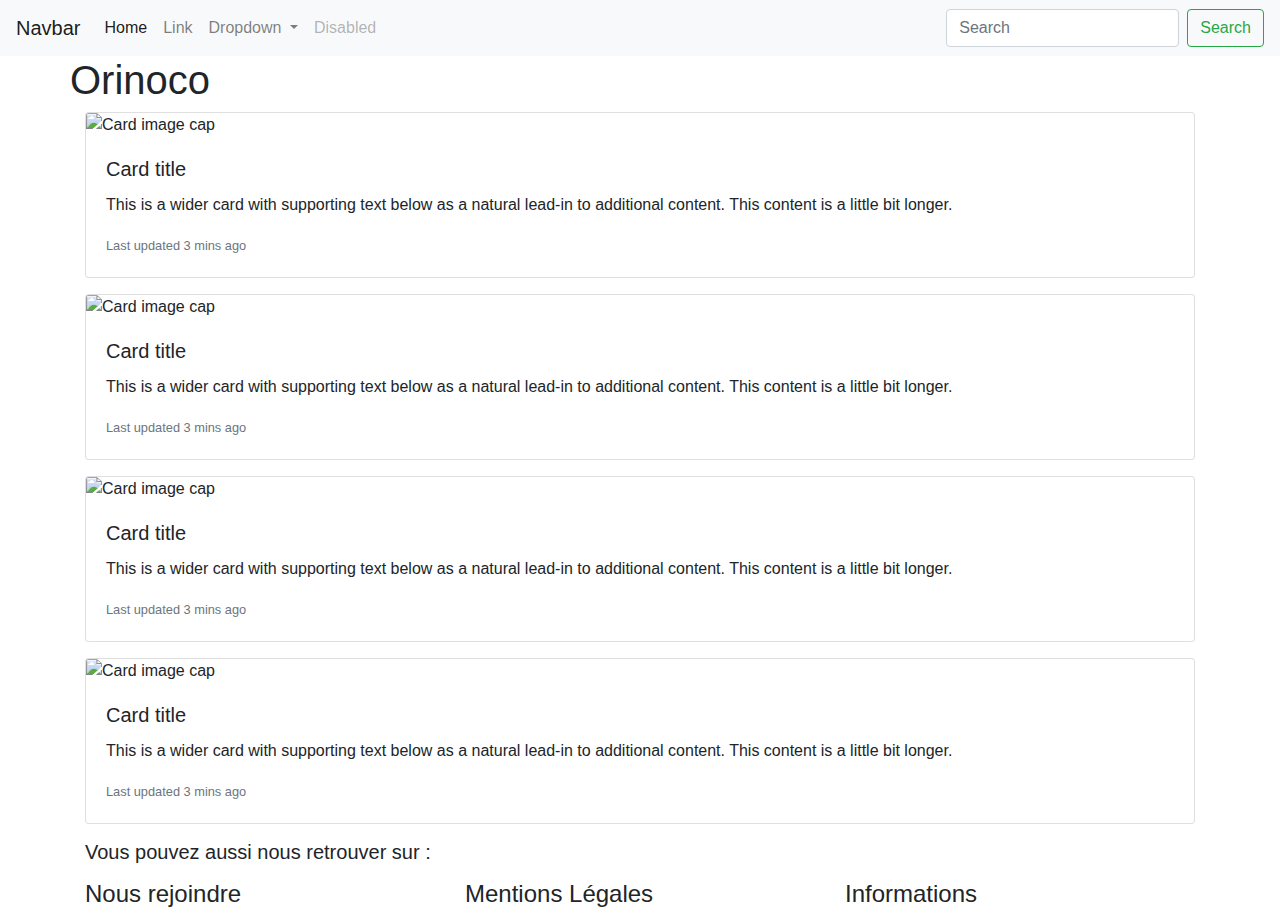
==== index.html @ 986075ba "formation des premières pages" ====
<!DOCTYPE html>
<html lang="en">
<head>
    <meta charset="UTF-8">
    <meta http-equiv="X-UA-Compatible" content="IE=edge">
    <meta name="viewport" content="width=device-width, initial-scale=1.0">
    <link rel="stylesheet" href="https://maxcdn.bootstrapcdn.com/bootstrap/4.0.0/css/bootstrap.min.css" integrity="sha384-Gn5384xqQ1aoWXA+058RXPxPg6fy4IWvTNh0E263XmFcJlSAwiGgFAW/dAiS6JXm" crossorigin="anonymous">
    <link rel="icon" type="image/png" sizes="16x16" href="Images/Logo2.png">
    <script src="https://kit.fontawesome.com/098e3b7b1c.js" crossorigin="anonymous"></script>
    <link rel="stylesheet" href="stylesheet1.css">
    <title>Orinoco</title>
</head>

<body>
    <header>
        <nav class="navbar navbar-expand-lg navbar-light bg-light">
            <a class="navbar-brand" href="#">Navbar</a>
            <button class="navbar-toggler" type="button" data-toggle="collapse" data-target="#navbarSupportedContent" aria-controls="navbarSupportedContent" aria-expanded="false" aria-label="Toggle navigation">
              <span class="navbar-toggler-icon"></span>
            </button>
          
            <div class="collapse navbar-collapse" id="navbarSupportedContent">
              <ul class="navbar-nav mr-auto">
                <li class="nav-item active">
                  <a class="nav-link" href="#">Home <span class="sr-only">(current)</span></a>
                </li>
                <li class="nav-item">
                  <a class="nav-link" href="#">Link</a>
                </li>
                <li class="nav-item dropdown">
                  <a class="nav-link dropdown-toggle" href="#" id="navbarDropdown" role="button" data-toggle="dropdown" aria-haspopup="true" aria-expanded="false">
                    Dropdown
                  </a>
                  <div class="dropdown-menu" aria-labelledby="navbarDropdown">
                    <a class="dropdown-item" href="#">Action</a>
                    <a class="dropdown-item" href="#">Another action</a>
                    <div class="dropdown-divider"></div>
                    <a class="dropdown-item" href="#">Something else here</a>
                  </div>
                </li>
                <li class="nav-item">
                  <a class="nav-link disabled" href="#">Disabled</a>
                </li>
              </ul>
              <form class="form-inline my-2 my-lg-0">
                <input class="form-control mr-sm-2" type="search" placeholder="Search" aria-label="Search">
                <button class="btn btn-outline-success my-2 my-sm-0" type="submit">Search</button>
              </form>
            </div>
        </nav>

    </header>
    <div class="container">
        <div class="row">
            <h1>
                Orinoco
            </h1>
        </div>
        <div class="row">
            <div class="col">
                <div class="card mb-3">
                    <img class="card-img-top" src="..." alt="Card image cap">
                    <div class="card-body">
                      <h5 class="card-title">Card title</h5>
                      <p class="card-text">This is a wider card with supporting text below as a natural lead-in to additional content. This content is a little bit longer.</p>
                      <p class="card-text"><small class="text-muted">Last updated 3 mins ago</small></p>
                    </div>
                </div>
            </div>
        </div>
        <div class="row">
            <div class="col">
                <div class="card mb-3">
                    <img class="card-img-top" src="..." alt="Card image cap">
                    <div class="card-body">
                      <h5 class="card-title">Card title</h5>
                      <p class="card-text">This is a wider card with supporting text below as a natural lead-in to additional content. This content is a little bit longer.</p>
                      <p class="card-text"><small class="text-muted">Last updated 3 mins ago</small></p>
                    </div>
                </div>
            </div>
        </div>
        <div class="row">
            <div class="col">
                <div class="card mb-3">
                    <img class="card-img-top" src="..." alt="Card image cap">
                    <div class="card-body">
                      <h5 class="card-title">Card title</h5>
                      <p class="card-text">This is a wider card with supporting text below as a natural lead-in to additional content. This content is a little bit longer.</p>
                      <p class="card-text"><small class="text-muted">Last updated 3 mins ago</small></p>
                    </div>
                </div>
            </div>
        </div>
        <div class="row">
            <div class="col">
                <div class="card mb-3">
                    <img class="card-img-top" src="..." alt="Card image cap">
                    <div class="card-body">
                      <h5 class="card-title">Card title</h5>
                      <p class="card-text">This is a wider card with supporting text below as a natural lead-in to additional content. This content is a little bit longer.</p>
                      <p class="card-text"><small class="text-muted">Last updated 3 mins ago</small></p>
                    </div>
                </div>
            </div>
        </div>
    </div>    
    <footer>
        <div class="container">
            <div class="row">
                <div class="col">
                    <h5>Vous pouvez aussi nous retrouver sur :</h5>
                </div>
            </div>
            <div class="row">
                <div class="col">
                    <h5><i class="fab fa-facebook-square"></i></h5>
                </div>
                <div class="col">
                    <h5><i class="fab fa-instagram-square"></i></h5>
                </div>
                <div class="col">
                    <h5><i class="fab fa-pinterest-square"></i></h5>
                </div>
                <div class="col">
                    <h5><i class="fab fa-twitter-square"></i></h5>
                </div>
                <div class="col">
                    <h5><i class="fab fa-google-plus-square"></i></h5>
                </div>
            </div>
            <div class="row">
                <div class="col">
                    <h4>Nous rejoindre</h4>
                </div>
                <div class="col">
                    <h4>Mentions Légales</h4>
                </div>
                <div class="col">
                    <h4>Informations</h4>
                </div>
            </div>
        </div>
    </footer>

    <script src="Javascript/javascript.js"></script>

</body>
</html>
---- stylesheet1.css ----
/*classes*/

/*fin des classes*/

/*spéciation*/

/*fin spéciation*/

/* début keyframe */

@keyframes animation1{
	0%{
		opacity: 0;	
	}
	100%{
		opacity: 1;		
	}
}

@keyframes animation2{
	0%{
		opacity: 1;
		transform: rotate(0);
	}
	10%{
		opacity: 0.8;
	}
	20%{
		opacity: 1;
	}
	30%{
		opacity: 0.8;
	}
	40%{
		opacity: 1;
	}
	50%{
		opacity: 0.8;
	}
	60%{
		opacity: 0.6;
	}
	70%{
		opacity: 0.8;
	}
	80%{
		opacity: 0.1;			
	}
	90%{
		opacity: 0.6;
	}
	100%{
		opacity: 0;
		transform: rotate(2turn)		
	}
}

@keyframes animation3{
	0%{
		opacity: 0;
	}
	35%{
		opacity: 0;
	}
	100%{
		opacity: 1;
	}
}

@keyframes issou {
    0%{
        color: white;
        transform: translateX(0px) translateY(0px);
    }
    4%{
        transform: translateX(0px) translateY(5px);
    }
    8%{
        transform: translateX(0px) translateY(0px);
    }
    12%{
        transform: translateX(0px) translateY(5px);
        color: red;   
    }
    16%{
        transform: translateX(0px) translateY(0px);
    }
    20%{
        transform: translateX(0px) translateY(5px);     
    }
    24%{
        transform: translateX(0px) translateY(0px);
    }
    28%{
        transform: translateX(0px) translateY(5px);
    }
    32%{
        transform: translateX(0px) translateY(0px);
    }
    36%{
        transform: translateX(0px) translateY(5px);
    }
    40%{
        color: rgb(73, 1, 1);
        transform: translateX(0px) translateY(0px);
    }
    80%{
        transition-timing-function : cubic-bezier(0.075, 0.82, 0.165, 1);      
        color: red;
        transform: translateX(-40px) translateY(0px);       
    }
    100%{
        color: red;
        transform: translateX(350px) translateY(0px);      
    }
}

@keyframes flamme{
    0%{
        opacity: 0;
    }
    20%{
        opacity: 0.8;
        transform: translateY(0px);
    }
    40%{
        opacity: 0.2;
    }
    60%{
        opacity: 0.8;
        transition-timing-function : cubic-bezier(0.075, 0.82, 0.165, 1);       
        transform: translateY(-10px);
    }
    80%{
        opacity: 0.2;
        transition-timing-function : cubic-bezier(0.075, 0.82, 0.165, 1);       
        transform: translateY(-5px);
    }
    90%{
        opacity: 0.8;
    }
    100%{
        opacity: 0;
    }
}
/* fin keyframe */
/* début du code */


/* début de la page accueil */

/* début du header */
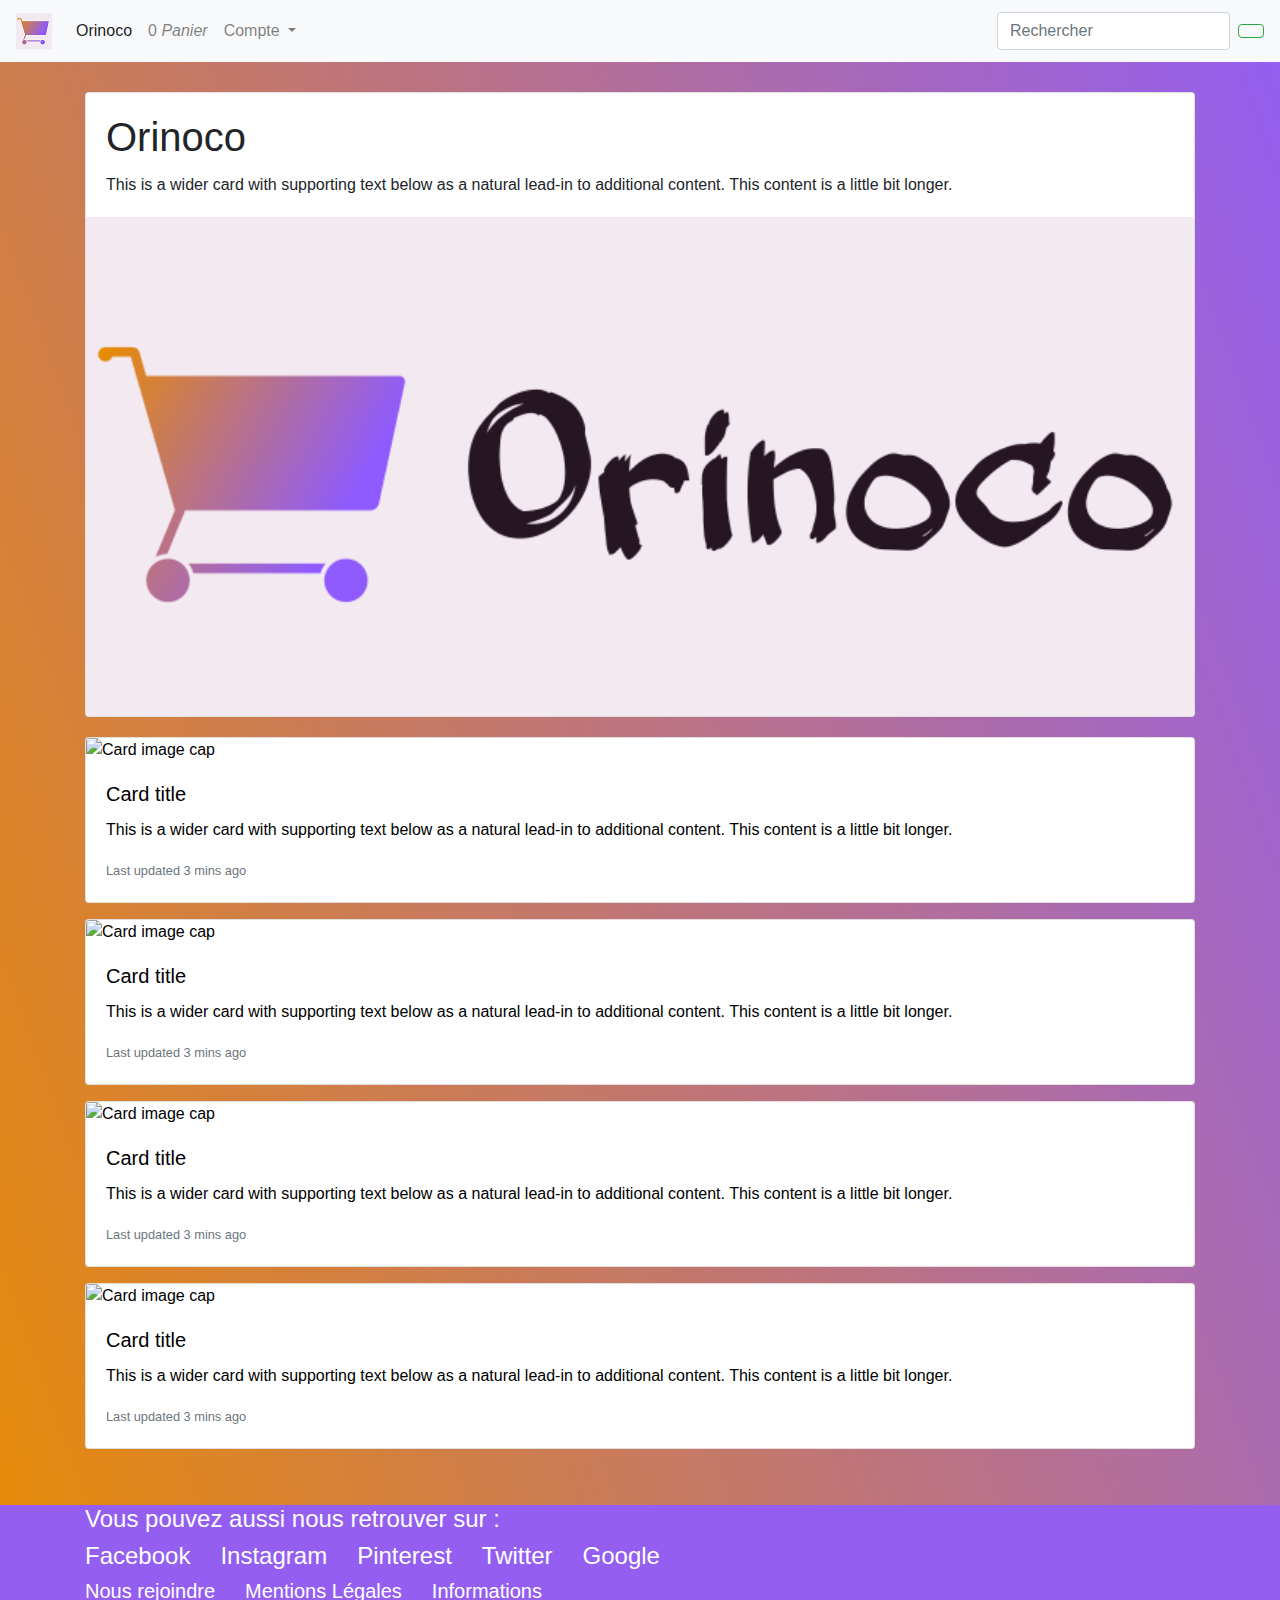
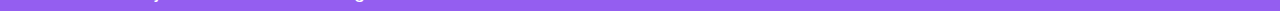
==== commit dbc484a0: "ajout des couleurs et ossature intermédiaire" ====
--- a/index.html
+++ b/index.html
@@ -14,7 +14,7 @@
 <body>
     <header>
         <nav class="navbar navbar-expand-lg navbar-light bg-light">
-            <a class="navbar-brand" href="#">Navbar</a>
+            <a class="navbar-brand" href="#"><img src="Images/Logo3.png" alt="Logo"></a>
             <button class="navbar-toggler" type="button" data-toggle="collapse" data-target="#navbarSupportedContent" aria-controls="navbarSupportedContent" aria-expanded="false" aria-label="Toggle navigation">
               <span class="navbar-toggler-icon"></span>
             </button>
@@ -22,123 +22,132 @@
             <div class="collapse navbar-collapse" id="navbarSupportedContent">
               <ul class="navbar-nav mr-auto">
                 <li class="nav-item active">
-                  <a class="nav-link" href="#">Home <span class="sr-only">(current)</span></a>
+                  <a class="nav-link" href="index.html">Orinoco <span class="sr-only">(current)</span></a>
                 </li>
                 <li class="nav-item">
-                  <a class="nav-link" href="#">Link</a>
+                  <a class="nav-link" href="panier.html">0 <i class="fas fa-shopping-bag"> Panier</i></a>
                 </li>
                 <li class="nav-item dropdown">
                   <a class="nav-link dropdown-toggle" href="#" id="navbarDropdown" role="button" data-toggle="dropdown" aria-haspopup="true" aria-expanded="false">
-                    Dropdown
+                    Compte
                   </a>
                   <div class="dropdown-menu" aria-labelledby="navbarDropdown">
-                    <a class="dropdown-item" href="#">Action</a>
-                    <a class="dropdown-item" href="#">Another action</a>
+                    <a class="dropdown-item" href="#">Se connecter</a>
+                    <a class="dropdown-item" href="#">Créer un compte</a>
                     <div class="dropdown-divider"></div>
-                    <a class="dropdown-item" href="#">Something else here</a>
+                    <a class="dropdown-item" href="#">Déconnexion</a>
                   </div>
                 </li>
                 <li class="nav-item">
-                  <a class="nav-link disabled" href="#">Disabled</a>
+                  <a class="nav-link disabled" href="#"><i class="fas fa-tools"></i></a>
                 </li>
               </ul>
               <form class="form-inline my-2 my-lg-0">
-                <input class="form-control mr-sm-2" type="search" placeholder="Search" aria-label="Search">
-                <button class="btn btn-outline-success my-2 my-sm-0" type="submit">Search</button>
+                <input class="form-control mr-sm-2" type="search" placeholder="Rechercher" aria-label="search">
+                <button class="btn btn-outline-success my-2 my-sm-0" type="submit"><i class="fas fa-search"></i></button>
               </form>
             </div>
         </nav>
 
     </header>
-    <div class="container">
-        <div class="row">
-            <h1>
-                Orinoco
-            </h1>
-        </div>
-        <div class="row">
-            <div class="col">
-                <div class="card mb-3">
-                    <img class="card-img-top" src="..." alt="Card image cap">
-                    <div class="card-body">
-                      <h5 class="card-title">Card title</h5>
-                      <p class="card-text">This is a wider card with supporting text below as a natural lead-in to additional content. This content is a little bit longer.</p>
-                      <p class="card-text"><small class="text-muted">Last updated 3 mins ago</small></p>
+
+    <section>
+        <div class="container">
+            <div class="row marge20bot">
+                <div class="col">
+                    <div class="card">
+                        <div class="card-body">
+                        <h1 class="card-title">Orinoco</h1>
+                        <p class="card-text">This is a wider card with supporting text below as a natural lead-in to additional content. This content is a little bit longer.</p>
+                        </div>
+                        <img class="card-img-bottom" src="Images/Logo.png" alt="Card image cap">
                     </div>
                 </div>
             </div>
-        </div>
-        <div class="row">
-            <div class="col">
-                <div class="card mb-3">
-                    <img class="card-img-top" src="..." alt="Card image cap">
-                    <div class="card-body">
-                      <h5 class="card-title">Card title</h5>
-                      <p class="card-text">This is a wider card with supporting text below as a natural lead-in to additional content. This content is a little bit longer.</p>
-                      <p class="card-text"><small class="text-muted">Last updated 3 mins ago</small></p>
-                    </div>
+            <div class="row">
+                <div class="col">
+                    <a href="produit.html"><div class="card mb-3">
+                        <img class="card-img-top" src="..." alt="Card image cap">
+                        <div class="card-body">
+                        <h5 class="card-title">Card title</h5>
+                        <p class="card-text">This is a wider card with supporting text below as a natural lead-in to additional content. This content is a little bit longer.</p>
+                        <p class="card-text"><small class="text-muted">Last updated 3 mins ago</small></p>
+                        </div>
+                    </div></a>
+                </div>
+            </div>
+            <div class="row">
+                <div class="col">
+                    <a href="produit.html"><div class="card mb-3">
+                        <img class="card-img-top" src="..." alt="Card image cap">
+                        <div class="card-body">
+                        <h5 class="card-title">Card title</h5>
+                        <p class="card-text">This is a wider card with supporting text below as a natural lead-in to additional content. This content is a little bit longer.</p>
+                        <p class="card-text"><small class="text-muted">Last updated 3 mins ago</small></p>
+                        </div>
+                    </div></a>
+                </div>
+            </div>
+            <div class="row">
+                <div class="col">
+                    <a href="produit.html"><div class="card mb-3">
+                        <img class="card-img-top" src="..." alt="Card image cap">
+                        <div class="card-body">
+                        <h5 class="card-title">Card title</h5>
+                        <p class="card-text">This is a wider card with supporting text below as a natural lead-in to additional content. This content is a little bit longer.</p>
+                        <p class="card-text"><small class="text-muted">Last updated 3 mins ago</small></p>
+                        </div>
+                    </div></a>
+                </div>
+            </div>
+            <div class="row">
+                <div class="col">
+                    <a href="produit.html"><div class="card mb-3">
+                        <img class="card-img-top" src="..." alt="Card image cap">
+                        <div class="card-body">
+                        <h5 class="card-title">Card title</h5>
+                        <p class="card-text">This is a wider card with supporting text below as a natural lead-in to additional content. This content is a little bit longer.</p>
+                        <p class="card-text"><small class="text-muted">Last updated 3 mins ago</small></p>
+                        </div>
+                    </div></a>
                 </div>
             </div>
         </div>
-        <div class="row">
-            <div class="col">
-                <div class="card mb-3">
-                    <img class="card-img-top" src="..." alt="Card image cap">
-                    <div class="card-body">
-                      <h5 class="card-title">Card title</h5>
-                      <p class="card-text">This is a wider card with supporting text below as a natural lead-in to additional content. This content is a little bit longer.</p>
-                      <p class="card-text"><small class="text-muted">Last updated 3 mins ago</small></p>
-                    </div>
-                </div>
-            </div>
-        </div>
-        <div class="row">
-            <div class="col">
-                <div class="card mb-3">
-                    <img class="card-img-top" src="..." alt="Card image cap">
-                    <div class="card-body">
-                      <h5 class="card-title">Card title</h5>
-                      <p class="card-text">This is a wider card with supporting text below as a natural lead-in to additional content. This content is a little bit longer.</p>
-                      <p class="card-text"><small class="text-muted">Last updated 3 mins ago</small></p>
-                    </div>
-                </div>
-            </div>
-        </div>
-    </div>    
+    </section>    
     <footer>
         <div class="container">
             <div class="row">
                 <div class="col">
-                    <h5>Vous pouvez aussi nous retrouver sur :</h5>
+                    <h4>Vous pouvez aussi nous retrouver sur :</h4>
                 </div>
             </div>
             <div class="row">
-                <div class="col">
-                    <h5><i class="fab fa-facebook-square"></i></h5>
-                </div>
-                <div class="col">
-                    <h5><i class="fab fa-instagram-square"></i></h5>
-                </div>
-                <div class="col">
-                    <h5><i class="fab fa-pinterest-square"></i></h5>
-                </div>
-                <div class="col">
-                    <h5><i class="fab fa-twitter-square"></i></h5>
-                </div>
-                <div class="col">
-                    <h5><i class="fab fa-google-plus-square"></i></h5>
-                </div>
+                <a href="autre.html"><div class="col">
+                    <h4>Facebook <i class="fab fa-facebook-square"></i></h4>
+                </div></a>
+                <a href="autre.html"><div class="col">
+                    <h4>Instagram <i class="fab fa-instagram-square"></i></h4>
+                </div></a>
+                <a href="autre.html"><div class="col">
+                    <h4>Pinterest <i class="fab fa-pinterest-square"></i></h4>
+                </div></a>
+                <a href="autre.html"><div class="col">
+                    <h4>Twitter <i class="fab fa-twitter-square"></i></h4>
+                </div></a>
+                <a href="autre.html"><div class="col">
+                    <h4>Google <i class="fab fa-google-plus-square"></i></h4>
+                </div></a>
             </div>
             <div class="row">
-                <div class="col">
-                    <h4>Nous rejoindre</h4>
-                </div>
-                <div class="col">
-                    <h4>Mentions Légales</h4>
-                </div>
-                <div class="col">
-                    <h4>Informations</h4>
-                </div>
+                <a href="autre.html"><div class="col">
+                    <h5>Nous rejoindre</h5>
+                </div></a>
+                <a href="autre.html"><div class="col">
+                    <h5>Mentions Légales</h5>
+                </div></a>
+                <a href="autre.html"><div class="col">
+                    <h5>Informations</h5>
+                </div></a>
             </div>
         </div>
     </footer>
--- a/stylesheet1.css
+++ b/stylesheet1.css
@@ -1,4 +1,16 @@
 /*classes*/
+
+.grand{
+    height: 600px;
+}
+
+.marge20bot{
+    margin-bottom: 20px;
+}
+
+.blanc{
+    color: white;
+}
 
 /*fin des classes*/
 
@@ -145,8 +157,40 @@
 }
 /* fin keyframe */
 /* début du code */
+/* début de la page accueil */
+/* début du header */
 
+/* fin du header */
 
-/* début de la page accueil */
+section{
+    background: linear-gradient(70deg, #E68A0A, #945EF0);
+    padding-top: 30px;
+    padding-bottom: 40px;
+}
 
-/* début du header */
+section div.row a{
+    color: black;
+    text-decoration: none;
+}
+
+section div.row a:link{
+    color: black;
+    text-decoration: none;
+}
+
+/* début du footer */
+footer{
+    background-color: #945EF0;
+    color: white;
+}
+
+footer a
+{
+    color: white;
+    text-decoration: none;
+}
+
+footer a:link{
+    color: white;
+    text-decoration: none;
+}
